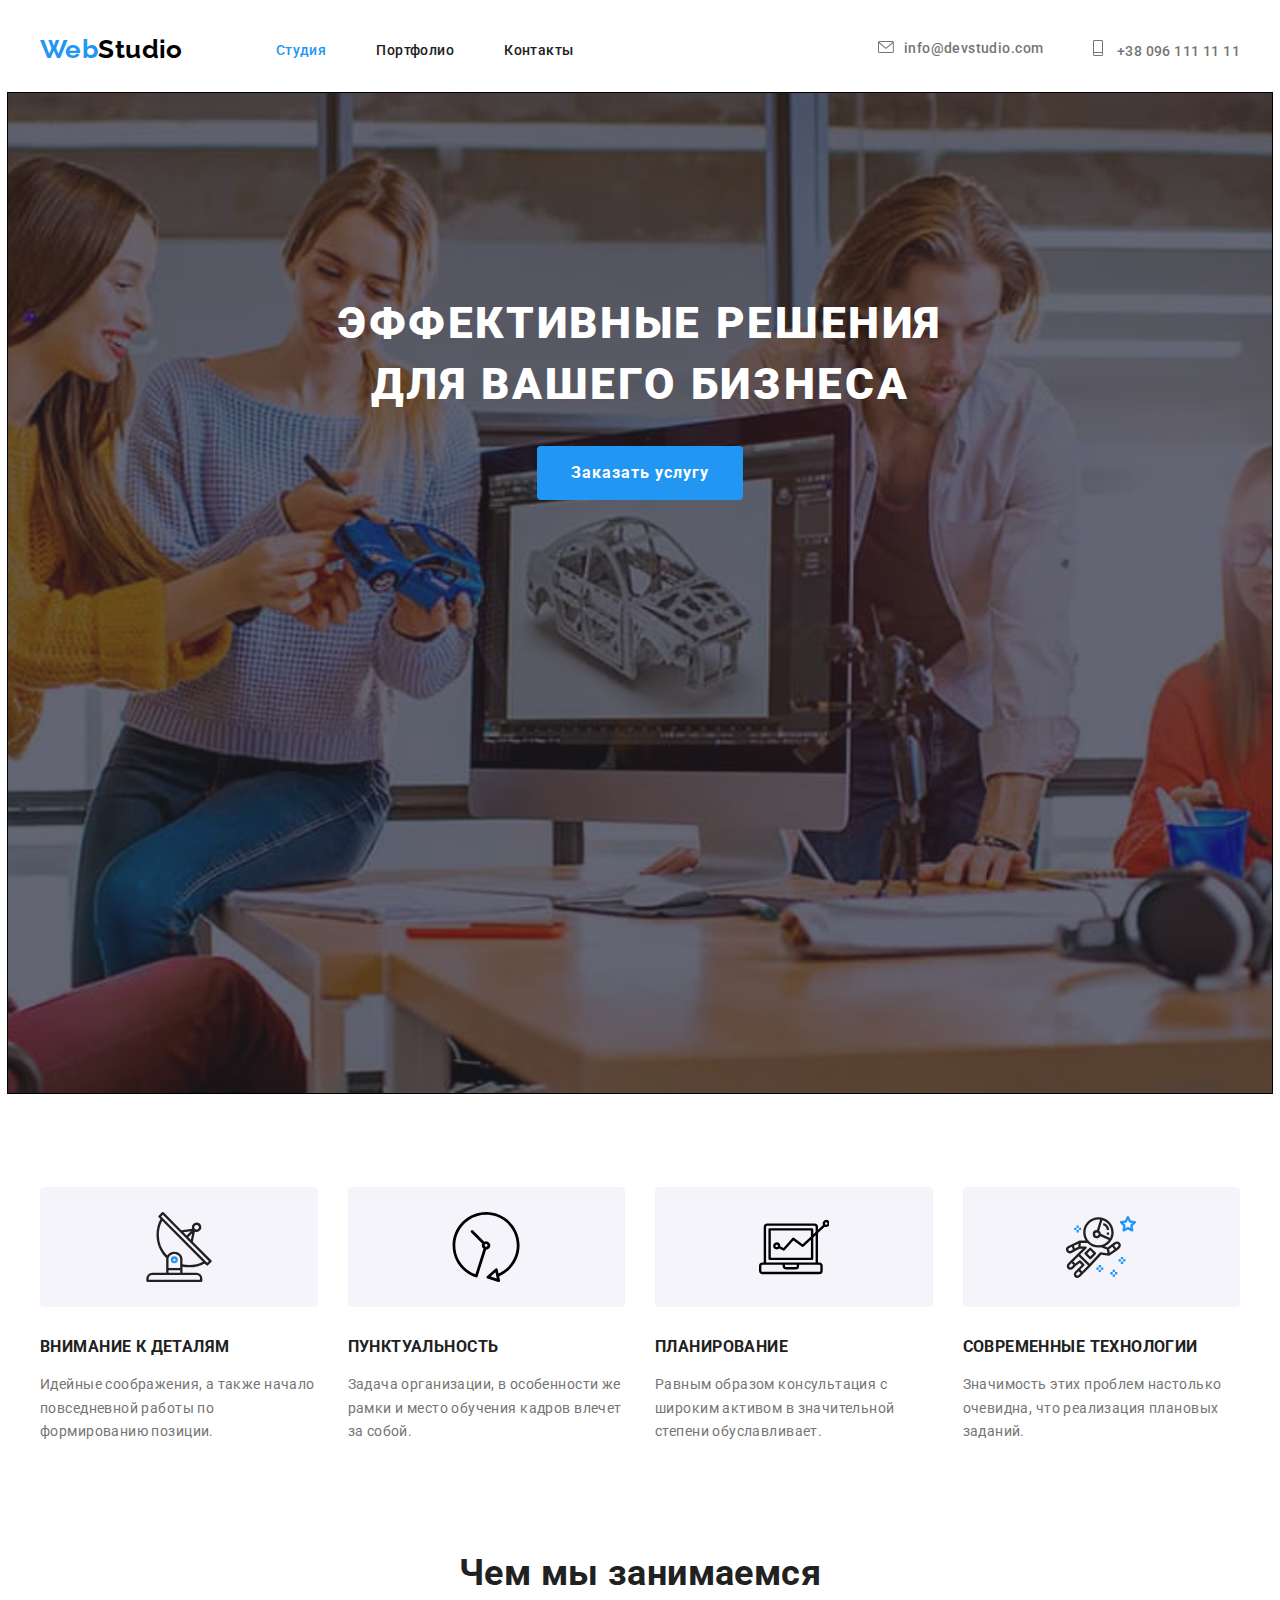
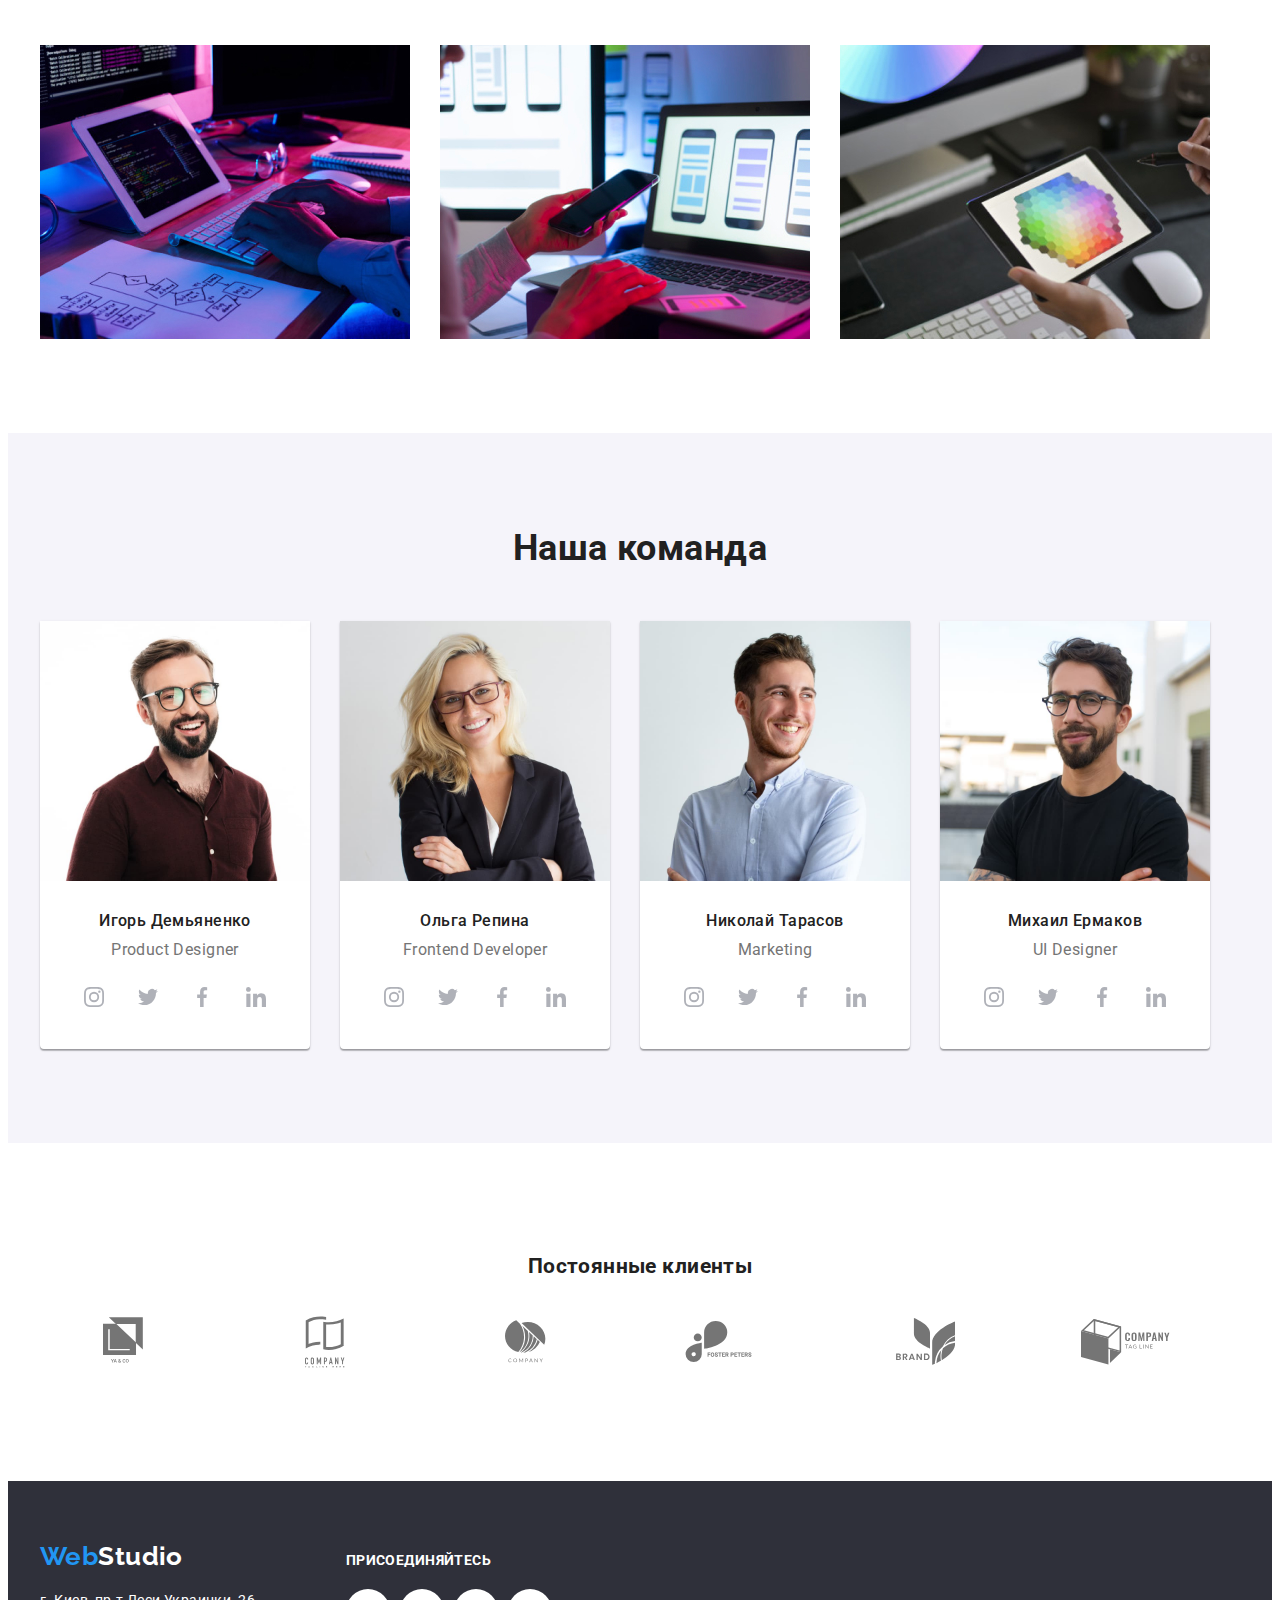
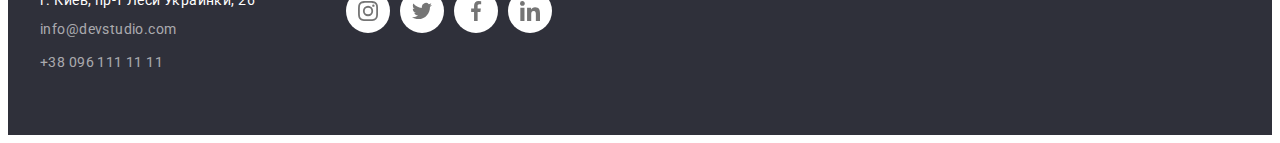
==== index.html @ 6a9868cb "added styles to the page" ====
<!DOCTYPE html>
<html lang="ru">

<head>
  <meta charset="UTF-8">
  <meta name="viewport" content="width=device-width, initial-scale=1.0">

  <link rel="stylesheet" href="https://cdnjs.cloudflare.com/ajax/libs/modern-normalize/1.0.0/modern-normalize.min.css"
    integrity="sha512-ISS7cAi1PEhQ8jnbJpJZMd29NlhNj4AWYyLOSp2CE/CsHxTCu+r+t0D2yoJudVrd0/8fTVPUVDzY5Tvli75u/g=="
    crossorigin="anonymous" />
  <link rel="preconnect" href="https://fonts.gstatic.com">
  <link href="https://fonts.googleapis.com/css2?family=Raleway:wght@700&family=Roboto:wght@400;500;700;900&display=swap"
    rel="stylesheet">
  <link rel="stylesheet" href="./css/style.css">

  <title>Студия</title>
</head>

<body>
  <header>
    <div class="container">
      <div class="wrapper">
        <nav class="menu">
          <a href="./index.html" class="logo link logo-blue link-logo" lang="en">Web<span
              class="logo-black">Studio</span></a>
          <ul class="list list-flex">
            <li><a href="./index.html" class="link current link-nav">Студия</a></li>
            <li><a href="./portfolio.html" class="menu-nav link link-nav">Портфолио</a></li>
            <li><a href="./" class="menu-nav link link-nav">Контакты</a></li>
          </ul>
        </nav>
        <ul class="list list-flex">
          <li>
            <a href="mailto:info@devstudio.com" class="menu-contact  link link-nav">
              <svg class="menu-icons" width="16" height="12">
                <use href="./images/symbol-defs.svg#icon-envelope"></use>
              </svg>info@devstudio.com</a>
          </li>
          <li>
            <a href="tel:+380961111111" class="menu-contact link link-nav">
              <svg class="menu-icons" width="10" height="16">
                <use href="./images/symbol-defs.svg#icon-tel"></use>
              </svg>
              +38 096 111 11 11</a>
          </li>
        </ul>
      </div>
    </div>
  </header>
  <main>
    <section class="hero">
      <div class="container">
        <div class="hero-container">
          <h1 class="hero-title">Эффективные решения для вашего бизнеса</h1>
          <button type="button" class="hero-button hero-btn">Заказать услугу</button>
        </div>
      </div>
    </section>

    <section class="section section-features">
      <div class="container">
        <h2 class="section-title visually-hidden">Особенности</h2>
        <ul class="list features-list">
          <li>
            <div class="features-icon">
              <svg width="70" height="70">
                <use href="./images/symbol-defs.svg#icon-antenna"></use>
              </svg>
            </div>
            <h3 class="section-title list-title">Внимание к деталям</h3>
            <p class="list-text">Идейные соображения, а также начало повседневной работы по формированию позиции.</p>
          </li>
          <li>
            <div class="features-icon">
              <svg width="70" height="70">
                <use href="./images/symbol-defs.svg#icon-watch"></use>
              </svg>
            </div>
            <h3 class="section-title list-title">Пунктуальность</h3>
            <p class="list-text">Задача организации, в особенности же рамки и место обучения кадров влечет за собой.</p>
          </li>
          <li>
            <div class="features-icon">
              <svg width="70" height="70">
                <use href="./images/symbol-defs.svg#icon-computer"></use>
              </svg>
            </div>
            <h3 class="section-title list-title">Планирование</h3>
            <p class="list-text">Равным образом консультация с широким активом в значительной степени обуславливает.</p>
          </li>
          <li>
            <div class="features-icon">
              <svg width="70" height="70">
                <use href="./images/symbol-defs.svg#icon-astronaut"></use>
              </svg>
            </div>
            <h3 class="section-title list-title">Современные технологии</h3>
            <p class="list-text">Значимость этих проблем настолько очевидна, что реализация плановых заданий.</p>
          </li>
        </ul>
      </div>
    </section>

    <section class="section section-works">
      <div class="container">
        <h2 class="section-title title-size">Чем мы занимаемся</h2>
        <ul class="list list-works">
          <li><img src="./images/image_studio/project-1.jpg" width="370" height="294" alt="написание кода"
              class="list-foto"></li>
          <li><img src="./images/image_studio/project-2.jpg" width="370" height="294" alt="адаптивная верстка"
              class="list-foto"></li>
          <li><img src="./images/image_studio/project-3.jpg" width="370" height="294" alt="создание дизайна"
              class="list-foto"></li>
        </ul>
      </div>
    </section>

    <section class="section team">
      <div class="container">
        <h2 class="section-title title-size">Наша команда</h2>
        <ul class="list team-list">
          <li class="team-items">
            <img class="team-foto" src="./images/image_studio/team-1.jpg" width="270" height="260"
              alt="Фото Игоря Демьяненко">
            <div class="cards">
              <h3 class="section-team team-name">Игорь Демьяненко</h3>
              <p class="section-team team-profession">Product Designer</p>
              <ul class="social-list list">
                <li class="social-item">
                  <a href="#" class="social-link">
                    <svg class="social-icon">
                      <use href="./images/symbol-defs.svg#icon-instagram"></use>
                    </svg>
                  </a>
                </li>
                <li class="social-item">
                  <a href="#" class="social-link">
                    <svg class="social-icon">
                      <use href="./images/symbol-defs.svg#icon-twitter"></use>
                    </svg>
                  </a>
                </li>
                <li class="social-item">
                  <a href="#" class="social-link">
                    <svg class="social-icon">
                      <use href="./images/symbol-defs.svg#icon-facebook"></use>
                    </svg>
                  </a>
                </li>
                <li class="social-item">
                  <a href="#" class="social-link">
                    <svg class="social-icon">
                      <use href="./images/symbol-defs.svg#icon-linkedin"></use>
                    </svg>
                  </a>
                </li>
              </ul>
            </div>
          </li>
          <li class="team-items">
            <img class="team-foto" src="./images/image_studio/team-2.jpg" width="270" height="260" alt="Ольга Репина">
            <div class="cards">
              <h3 class="section-team team-name">Ольга Репина</h3>
              <p class="section-team team-profession">Frontend Developer</p>
              <ul class="social-list list">
                <li class="social-item">
                  <a href="#" class="social-link">
                    <svg class="social-icon">
                      <use href="./images/symbol-defs.svg#icon-instagram"></use>
                    </svg>
                  </a>
                </li>
                <li class="social-item">
                  <a href="#" class="social-link">
                    <svg class="social-icon">
                      <use href="./images/symbol-defs.svg#icon-twitter"></use>
                    </svg>
                  </a>
                </li>
                <li class="social-item">
                  <a href="#" class="social-link">
                    <svg class="social-icon">
                      <use href="./images/symbol-defs.svg#icon-facebook"></use>
                    </svg>
                  </a>
                </li>
                <li class="social-item">
                  <a href="#" class="social-link">
                    <svg class="social-icon">
                      <use href="./images/symbol-defs.svg#icon-linkedin"></use>
                    </svg>
                  </a>
                </li>
              </ul>
            </div>
          </li>
          <li class="team-items">
            <img class="team-foto" src="./images/image_studio/team-3.jpg" width="270" height="260"
              alt="фото Николая Тарасова">
            <div class="cards">
              <h3 class="section-team team-name">Николай Тарасов</h3>
              <p class="section-team team-profession">Marketing</p>
              <ul class="social-list list">
                <li class="social-item">
                  <a href="#" class="social-link">
                    <svg class="social-icon">
                      <use href="./images/symbol-defs.svg#icon-instagram"></use>
                    </svg>
                  </a>
                </li>
                <li class="social-item">
                  <a href="#" class="social-link">
                    <svg class="social-icon">
                      <use href="./images/symbol-defs.svg#icon-twitter"></use>
                    </svg>
                  </a>
                </li>
                <li class="social-item">
                  <a href="#" class="social-link">
                    <svg class="social-icon">
                      <use href="./images/symbol-defs.svg#icon-facebook"></use>
                    </svg>
                  </a>
                </li>
                <li class="social-item">
                  <a href="#" class="social-link">
                    <svg class="social-icon">
                      <use href="./images/symbol-defs.svg#icon-linkedin"></use>
                    </svg>
                  </a>
                </li>
              </ul>
            </div>
          </li>
          <li class="team-items">
            <img class="team-foto" src="./images/image_studio/team-4.jpg" width="270" height="260"
              alt="Фото Михаила Ермакова">
            <div class="cards">
              <h3 class="section-team team-name">Михаил Ермаков</h3>
              <p class="section-team team-profession">UI Designer</p>
              <ul class="social-list list">
                <li class="social-item">
                  <a href="#" class="social-link">
                    <svg class="social-icon">
                      <use href="./images/symbol-defs.svg#icon-instagram"></use>
                    </svg>
                  </a>
                </li>
                <li class="social-item">
                  <a href="#" class="social-link">
                    <svg class="social-icon">
                      <use href="./images/symbol-defs.svg#icon-twitter"></use>
                    </svg>
                  </a>
                </li>
                <li class="social-item">
                  <a href="#" class="social-link">
                    <svg class="social-icon">
                      <use href="./images/symbol-defs.svg#icon-facebook"></use>
                    </svg>
                  </a>
                </li>
                <li class="social-item">
                  <a href="#" class="social-link">
                    <svg class="social-icon">
                      <use href="./images/symbol-defs.svg#icon-linkedin"></use>
                    </svg>
                  </a>
                </li>
              </ul>
            </div>
          </li>
        </ul>
      </div>
    </section>
    <!----- Regular customers----->
    <section class="customers">
      <div class="container">
        <h2 class="section-title">Постоянные клиенты</h2>
        <ul class="customers-list list">
          <li class="customers-item">
            <a href="#" class="customers-link">
              <svg class="client-icon" width="44" height="49">
                <use href="./images/symbol-defs.svg#icon-client-1"></use>
              </svg>
            </a>
          </li>
          <li class="customers-item">
            <a href="#" class="customers-link">
              <svg class="client-icon" width="40" height="52">
                <use href="./images/symbol-defs.svg#icon-client-2"></use>
              </svg>
            </a>
          </li>
          <li class="customers-item">
            <a href="#" class="customers-link">
              <svg class="client-icon" width="41" height="43">
                <use href="./images/symbol-defs.svg#icon-client-3"></use>
              </svg>
            </a>
          </li>
          <li class="customers-item">
            <a href="#" class="customers-link">
              <svg class="client-icon" width="80" height="42">
                <use href="./images/symbol-defs.svg#icon-client-4"></use>
              </svg>
            </a>
          </li>
          <li class="customers-item">
            <a href="#" class="customers-link">
              <svg class="client-icon" width="59" height="47">
                <use href="./images/symbol-defs.svg#icon-client-5"></use>
              </svg>
            </a>
          </li>
          <li class="customers-item">
            <a href="#" class="customers-link">
              <svg class="client-icon" width="89" height="46">
                <use href="./images/symbol-defs.svg#icon-client-6"></use>
              </svg>
            </a>
          </li>
        </ul>
      </div>
    </section>
  </main>
  <footer class="footer">
    <div class="container">
      <div class="footer-container">
        <div class="footer-wrapper">
          <a href="./index.html" class="logo link logo-white" lang="en"><span class="logo-blue">Web</span>Studio</a>
          <address>
            <ul class="contacts list">
              <li class="logo-white">
                <a href="https://goo.gl/maps/W82trj2CnV77fwGt9" target="_blank" class="link footer-list">
                  <span class="footer-address">г.
                    Киев, пр-т Леси Украинки, 26
                  </span>
                </a>
              </li>
              <li>
                <a href="mailto:info@devstudio.com" class="link footer-contacts footer-list">info@devstudio.com</a>
              </li>
              <li>
                <a href="tel:+380961111111" class="link footer-contacts">+38 096 111 11 11</a>
              </li>
            </ul>
          </address>
        </div>
        <div class="footer-social">
          <p class="footer-title">Присоединяйтесь</p>
          <ul class="social-list list">
            <li class="social-item">
              <a href="#" class="social-link">
                <svg class="social-icon">
                  <use href="./images/symbol-defs.svg#icon-instagram"></use>
                </svg>
              </a>
            </li>
            <li class="social-item">
              <a href="#" class="social-link">
                <svg class="social-icon">
                  <use href="./images/symbol-defs.svg#icon-twitter"></use>
                </svg>
              </a>
            </li>
            <li class="social-item">
              <a href="#" class="social-link">
                <svg class="social-icon">
                  <use href="./images/symbol-defs.svg#icon-facebook"></use>
                </svg>
              </a>
            </li>
            <li class="social-item">
              <a href="#" class="social-link">
                <svg class="social-icon">
                  <use href="./images/symbol-defs.svg#icon-linkedin"></use>
                </svg>
              </a>
            </li>
          </ul>
        </div>
      </div>
    </div>
  </footer>
</body>

</html>
---- css/style.css ----
:root{
  --primary-text-color: #212121;
  --nav-contact-color: #757575;
  --title-text-color: #000000;
  --accent-color: #2196F3;
  --title-color:  #FFFFFF;
  --background-accent-color: #2f303a;
  --team-background-color: #f5f4fa;  
  --footer-email-tel: rgba(255, 255, 255, 0.6);
  --header-border: #ececec;
  --portfolio-border: #eeeeee;
  --hero-gradient: rgba(47, 48, 58, 0.4);
  --team-social-icon: #afb1b8;
}
/*----------COMPONENTS----------*/
body{
  font-family: "Roboto", sans-serif;
  font-weight: 400;
  font-size: 14px;
  line-height: 1.2;
  letter-spacing: 0.03em;
  background-color: var(--title-color);
  color: var(--nav-contact-color);
}
a,
button {
  cursor: pointer;
}
address{
  font-style: normal;
}
header {
  border-bottom: 1px solid var(--header-border);
}
img{
  display: block;
}

.visually-hidden {
	position: absolute;
	clip: rect(1px 1px 1px 1px); /* IE6, IE7 */
	clip: rect(1px, 1px, 1px, 1px);
	padding:0;
	border:0;
	height: 1px; 
	width: 1px; 
	overflow: hidden;
}

.container {
  width: 1200px;
  padding-left: 15px;
  padding-right: 15px;
  text-align: center;
  margin-right: auto;
  margin-left: auto;
} 
.wrapper{
  display: flex;
  justify-content: space-between;
  align-items: center;
  text-align: left;
}

.list{
  list-style: none;
  margin: 0;
  padding: 0;
}
.link{
  text-decoration: none;
}
.section-title{
  font-weight: 700;
  color: var(--primary-text-color);
}

/*----------HEADER----------*/
.menu{
  font-weight: 500;
  display: flex;
  align-items: center;
}
.current{
  color: var(--accent-color);
}
.menu-nav{
  color: var(--primary-text-color);
}
.menu-contact{ color: var(--nav-contact-color); 
  font-weight: 500;
}

.logo{
  font-family: "Raleway", san-serif;
  font-weight: 700;
  font-size: 26px; 
  margin-right: 93px; 
}
.logo-blue{ color: var(--accent-color); }
.logo-black{ color: var(--title-text-color)}

.current,
.menu-nav:hover,
.menu-nav:focus,
.menu-contact:hover,
.menu-contact:focus,
.footer-contacts:hover,
.footer-contacts:focus {
  color: var(--accent-color);
}
.list-flex{
  display: flex;
}
.list-flex > li:not(:last-child){
  margin-right: 50px;
}
.link-nav {
  display: block;
  padding-top: 32px;
  padding-bottom: 32px;
}
.link-logo{
  padding: 24px 0px;
}
.menu-icons {
  fill: currentColor;
  color: inherit;
  margin-right: 10px;
}
/*----------HERO----------*/
.hero {
  text-align: center;  
  padding-top: 200px;
  padding-bottom: 200px;
  margin-left: auto;
  margin-right: auto;
  height: 600px;
  max-width: 1600px;
  background-image: linear-gradient( to right,
      rgba(47, 48, 58, 0.4),
      rgba(47, 48, 58, 0.4)),
    url(../images/image_studio/hero-bg.jpg);
  background-repeat: no-repeat;
  background-position: center;
  background-size: cover;
  outline: 1px solid var(--title-text-color);
  background-color: var(--background-accent-color);  
}
.hero-container{  
  max-width: 696px;
  margin-left: auto;
  margin-right: auto;
}
.hero-title,
.hero-button {
  letter-spacing: 0.06em;
  color: var(--title-color);
}

.hero-title {
  font-weight: 900;
  font-size: 44px;
  line-height: 1.4;
  text-transform: uppercase;
  margin-top: 0;
  margin-bottom: 30px;
  padding: 0;
}

.hero-button {
  font-family: inherit;
  font-weight: 700;
  font-size: 16px;
  line-height: 1.9;
  background-color: var(--accent-color);
  color: var(--title-color);  
  border-radius: 4px;  
  border-color: transparent;
}
.hero-btn{
  padding: 10px 32px;
  min-width: 200px;
}

/*----------ОСОБЕННОСТИ features----------*/
.list-title{
  text-transform: uppercase;
}
.list-text{
  line-height: 1.7;
}
.section-features{
  padding-top: 94px;
  padding-bottom: 94px;
}
.features-list{
  display: flex;
  text-align: left;
}
.features-list > li {
  width: calc((100% - (3 * 30px)) / 4);
}

.features-list > li:not(:last-child) {
  margin-right: 30px;
}

.features-icon {
  display: flex;
  align-items: center;
  justify-content: center;

  width: 100%;
  height: 120px;
  background-color: var(--team-background-color);
  border-radius: 4px;
  margin-bottom: 30px;
}

/*----------What are we doing----------*/
.title-size{
  font-size: 36px;
  padding-bottom: 50px;
  margin: 0;
}
.section-works{
  padding-bottom: 94px;
}
.list-works{
  display: flex;
}
.list-works > li:not(:last-child) {
  margin-right: 30px;
}
.list-foto {
  display: block;
}
/*----------SECTION TEAM----------*/
.team {
  padding-top: 94px;
  padding-bottom: 94px;
  background-color: var(--team-background-color);
}
.team-name,
.team-profession {
  font-size: 16px;
}
.team-profession{
  margin-top: 0;
  margin-bottom: 16px;
}
.team-name {
  font-weight: 500;
  color: var(--primary-text-color);
  margin-top: 0;
  margin-bottom: 10px;
}
.team-list{
  display: flex;
}
.cards{
  padding: 30px 32px;
}
.team-items {
  box-shadow: 0 1px 3px rgba(0, 0, 0, 0.12), 0 1px 1px rgba(0, 0, 0, 0.14),    0 2px 1px rgba(0, 0, 0, 0.2);
  border-radius: 0 0 4px 4px;
  background-color: var(--title-color);
}
.team-items:not(:last-child) {
  margin-right: 30px;
}
.team-foto{
  display: block;
}

.social-list {
  display: flex;
  justify-content: center;
}

.social-list {
  color: var(--team-social-icon);
}
.social-item {
  width: 44px;
  height: 44px;
}

.social-link {
  background-color: var(--title-color);
  fill: currentColor;
  color: inherit;
}

.social-link {
  display: flex;
  align-items: center;
  justify-content: center;
  border-radius: 50%;
  width: 100%;
  height: 100%;
  fill: currentColor;
  color: inherit;
}

.social-item:not(:last-child) {
  margin-right: 10px;
}

.social-icon {
  width: 20px;
  height: 20px;
}

.social-link:hover,
.social-link:focus,
.footer .social-link:hover,
.footer .social-link:focus {
  background-color: var(--accent-color);
  color: var(--title-color);
}
/*----------Our customers----------*/
.customers {
  padding-top: 94px;
  padding-bottom: 94px;
}

.customers-list {
  display: flex;
  color: var(--social-icon);
}

.customers-item {
  display: flex;
  justify-content: center;
  align-items: center;
  width: 170px;
  height: 90px;
}

.customers-item:not(:last-child) {
  margin-right: 30px;
}

.customers-link {
  display: flex;
  align-items: center;
  justify-content: center;

  color: inherit;
  width: 100%;
  height: 100%;
  border: 1px solid var(--social-icon);
  border-radius: 4px;
}

.client-icon {
  fill: currentColor;
}

.customers-link:hover,
.customers-link:focus {
  color: var(--accent-color);
  border-color: var(--accent-color);
  outline: none;
}

/*----------FOOTER----------*/
.footer {
  padding-top: 60px;
  padding-bottom: 60px;
  background-color: var(--background-accent-color);  
}
.footer-wrapper{
  margin-right: 70px;
  text-align: left;
}
.footer-container{
  display: flex;
  align-items: baseline;
}
.footer .logo {
  display: inline-block;
  margin-bottom: 20px;
}
.logo-white{
  color: var(--title-color);
}

.footer-address {
  color: var(--title-color);
}

.footer-contacts {
  line-height: 1.7;
  color: var(--footer-email-tel);
}
.footer-list{  
  display: inline-block;
  margin-bottom: 9px;
}

.footer-social {
  width: 206px;
}

.footer-title {
  margin-top: 0;
  margin-bottom: 20px;
  font-weight: 700;
  font-size: 14px;
  line-height: 1.14;
  letter-spacing: 0.03em;
  text-transform: uppercase;
  text-align: start;
  color: var(--title-color);
}

.footer .social-list {
  color: var(--hero-title-color);
}
/*----------Page Portfolio.html----------*/
.buttons {
  padding: 6px 22px;
  font-family: inherit;
  font-weight: 500;
  font-size: 16px;
  line-height: 1.6;
  letter-spacing: inherit;
  color: var(--primary-text-color);
  background-color: var(--team-background-color);
}

.buttons:focus,
.buttons:hover {
  box-shadow: 0px 3px 1px rgba(0, 0, 0, 0.1), 0px 1px 2px rgba(0, 0, 0, 0.08),
    0px 2px 2px rgba(0, 0, 0, 0.12);
  color: var(--title-color);
  background-color: var(--accent-color);
}

.portfolio-title {
  font-size: 18px;
  line-height: 2;
  letter-spacing: 0.06em;
  margin-bottom: 4px;
  margin-top: 0;
}

.portfolio-text {
  font-size: 16px;
  line-height: 1.9;
  color: var(--nav-contact-color);
  margin-top: 0;
  margin-bottom: 0;
}

.navigation-projects{
  padding-top: 94px;
  padding-bottom: 94px;
}
.projects-filter{
  display: flex;
  justify-content: center;
  margin-bottom: 34px;
}

.projects-list:not(:last-child) {
  margin-right: 8px;
}
.projects-list:hover,
.projects-list:focus {
  box-shadow: 0px 1px 1px rgba(0, 0, 0, 0.12), 0px 4px 4px rgba(0, 0, 0, 0.06), 1px 4px 6px rgba(0, 0, 0, 0.16);
}
.portfolio-items {
  display: flex;
  flex-wrap: wrap;
}
.portfolio-element {
  margin-right: 30px;
  margin-bottom: 30px;
  width: calc((100% - (2 * 30px)) / 3);
  outline: 1px solid var(--portfolio-border);
}
.portfolio-element > .link:hover,
.portfolio-element > .link:focus {
  box-shadow: 0px 1px 1px rgba(0, 0, 0, 0.12), 0px 4px 4px rgba(0, 0, 0, 0.06),
    1px 4px 6px rgba(0, 0, 0, 0.16);
}

.portfolio-element:nth-child(3n) {
  margin-right: 0;
}
.portfolio-cards{
  text-align: left;
  padding: 20px 24px;
}
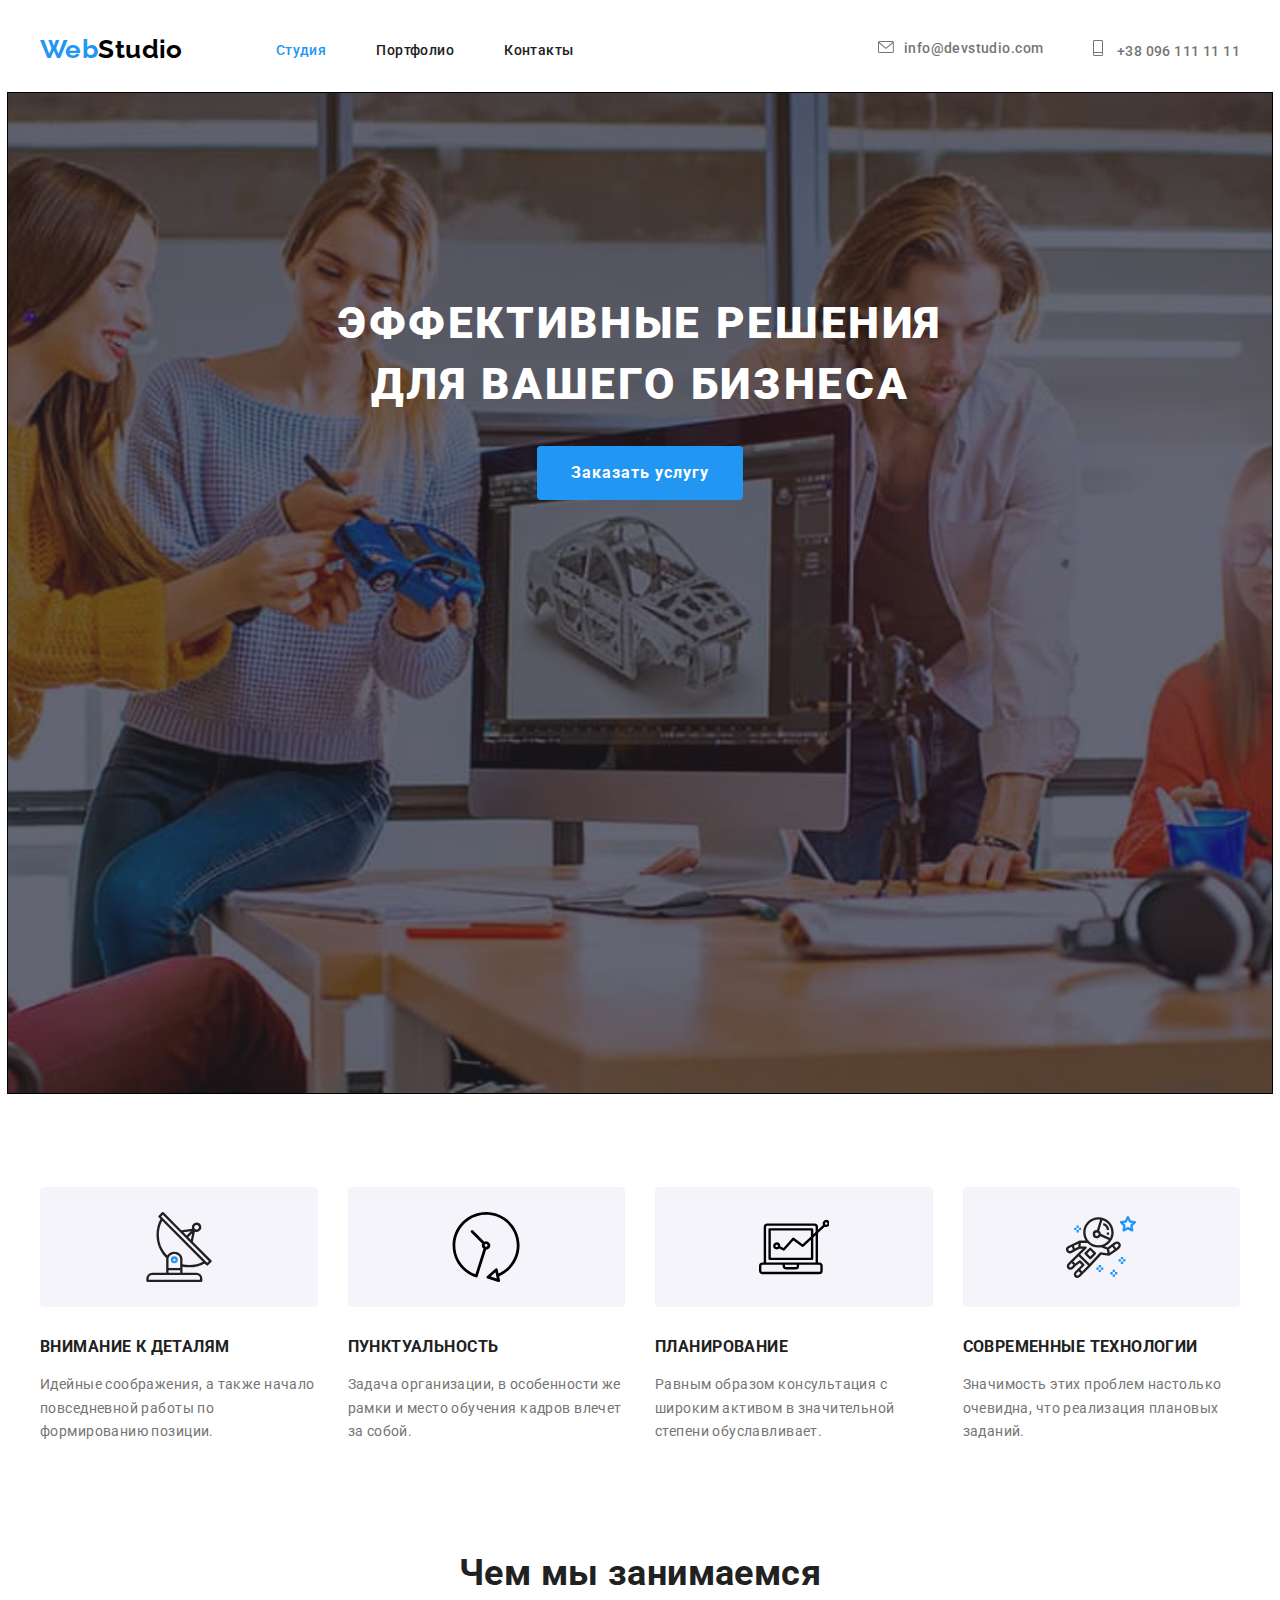
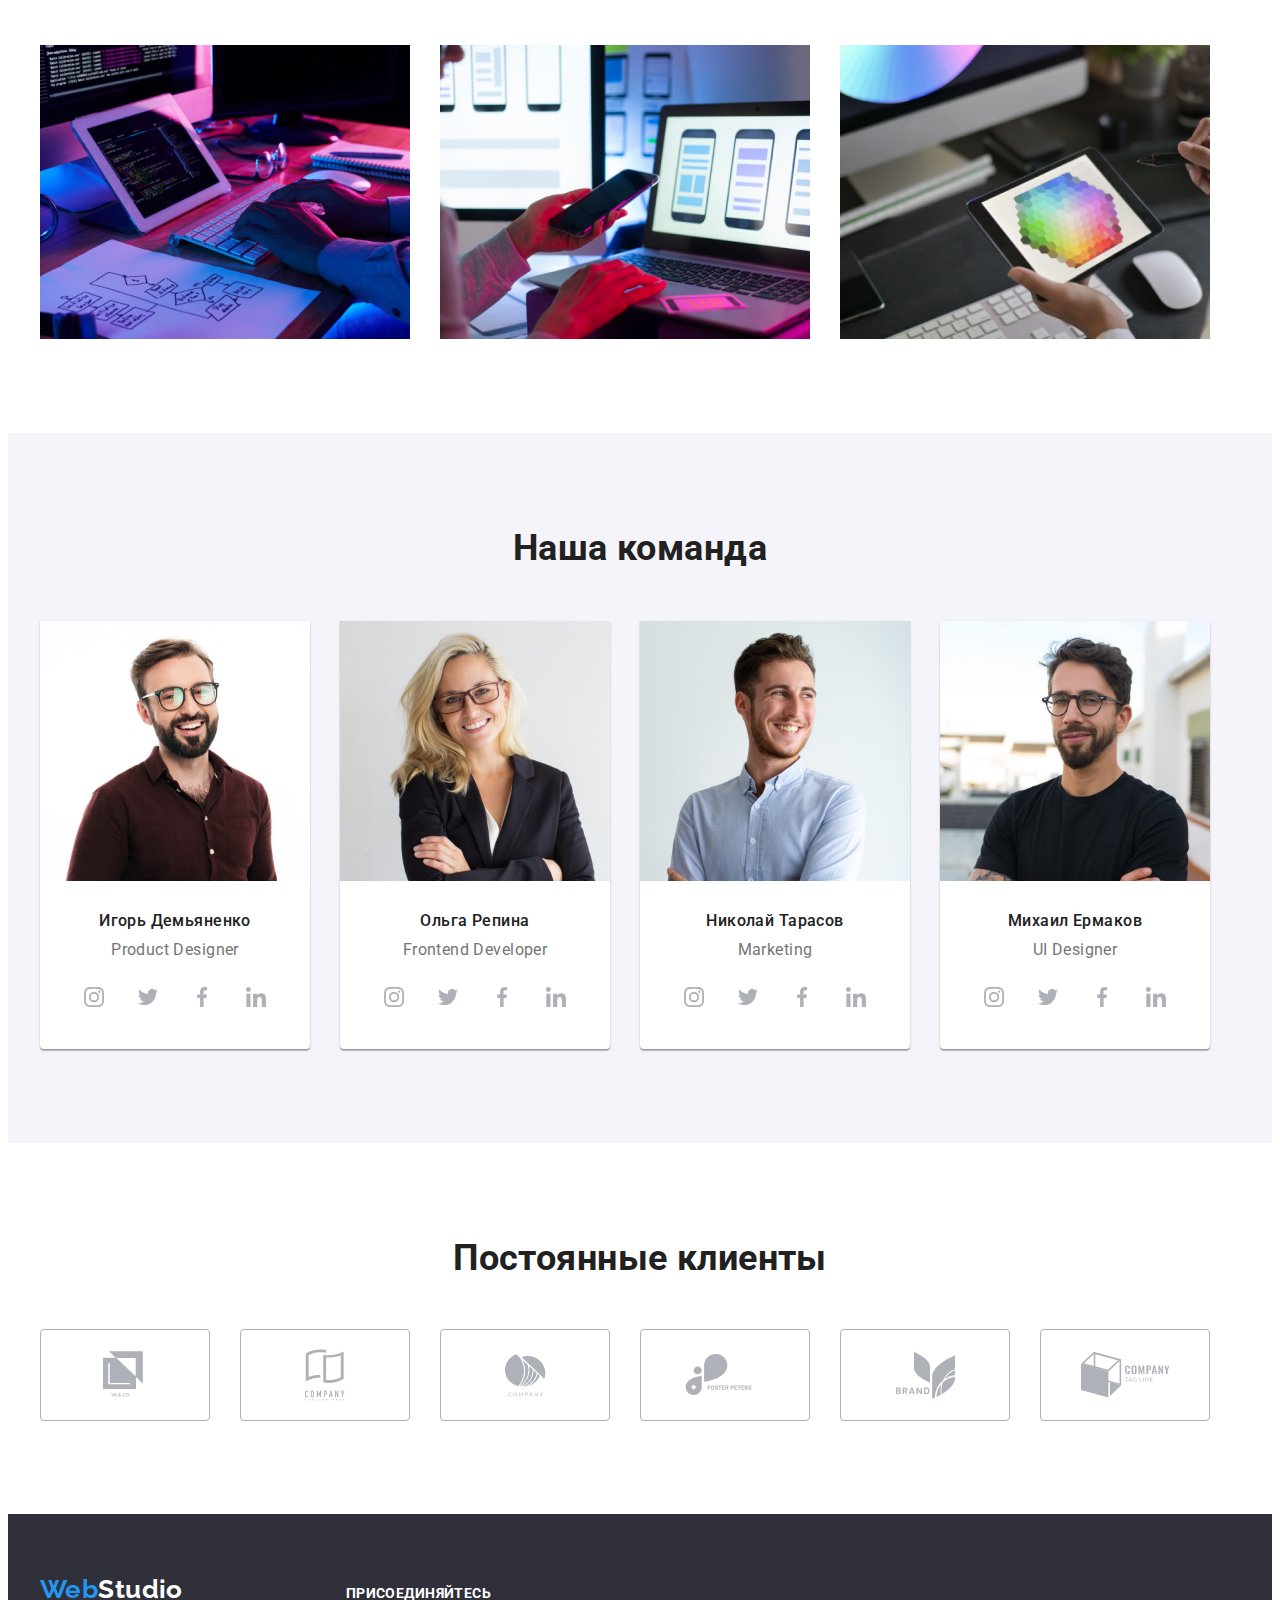
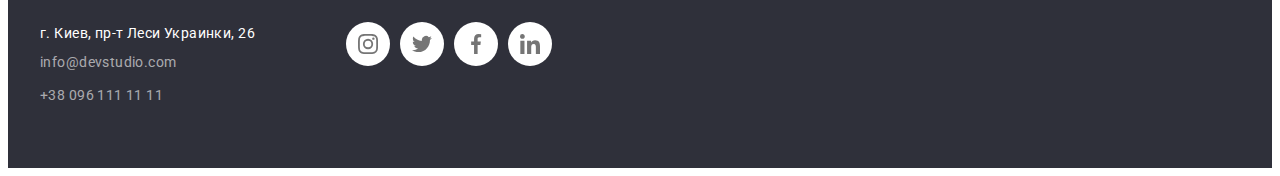
==== commit 7977375e: "added styles to the page" ====
--- a/index.html
+++ b/index.html
@@ -276,7 +276,7 @@
     <!----- Regular customers----->
     <section class="customers">
       <div class="container">
-        <h2 class="section-title">Постоянные клиенты</h2>
+        <h2 class="section-title title-size">Постоянные клиенты</h2>
         <ul class="customers-list list">
           <li class="customers-item">
             <a href="#" class="customers-link">
--- a/css/style.css
+++ b/css/style.css
@@ -328,7 +328,7 @@
 
 .customers-list {
   display: flex;
-  color: var(--social-icon);
+  color: var(--team-social-icon);
 }
 
 .customers-item {
@@ -351,7 +351,7 @@
   color: inherit;
   width: 100%;
   height: 100%;
-  border: 1px solid var(--social-icon);
+  border: 1px solid var(--team-social-icon);
   border-radius: 4px;
 }
 
@@ -489,6 +489,11 @@
     1px 4px 6px rgba(0, 0, 0, 0.16);
 }
 
+.portfolio-element > .link,
+.portfolio-element img {
+  display: block;
+} 
+
 .portfolio-element:nth-child(3n) {
   margin-right: 0;
 }
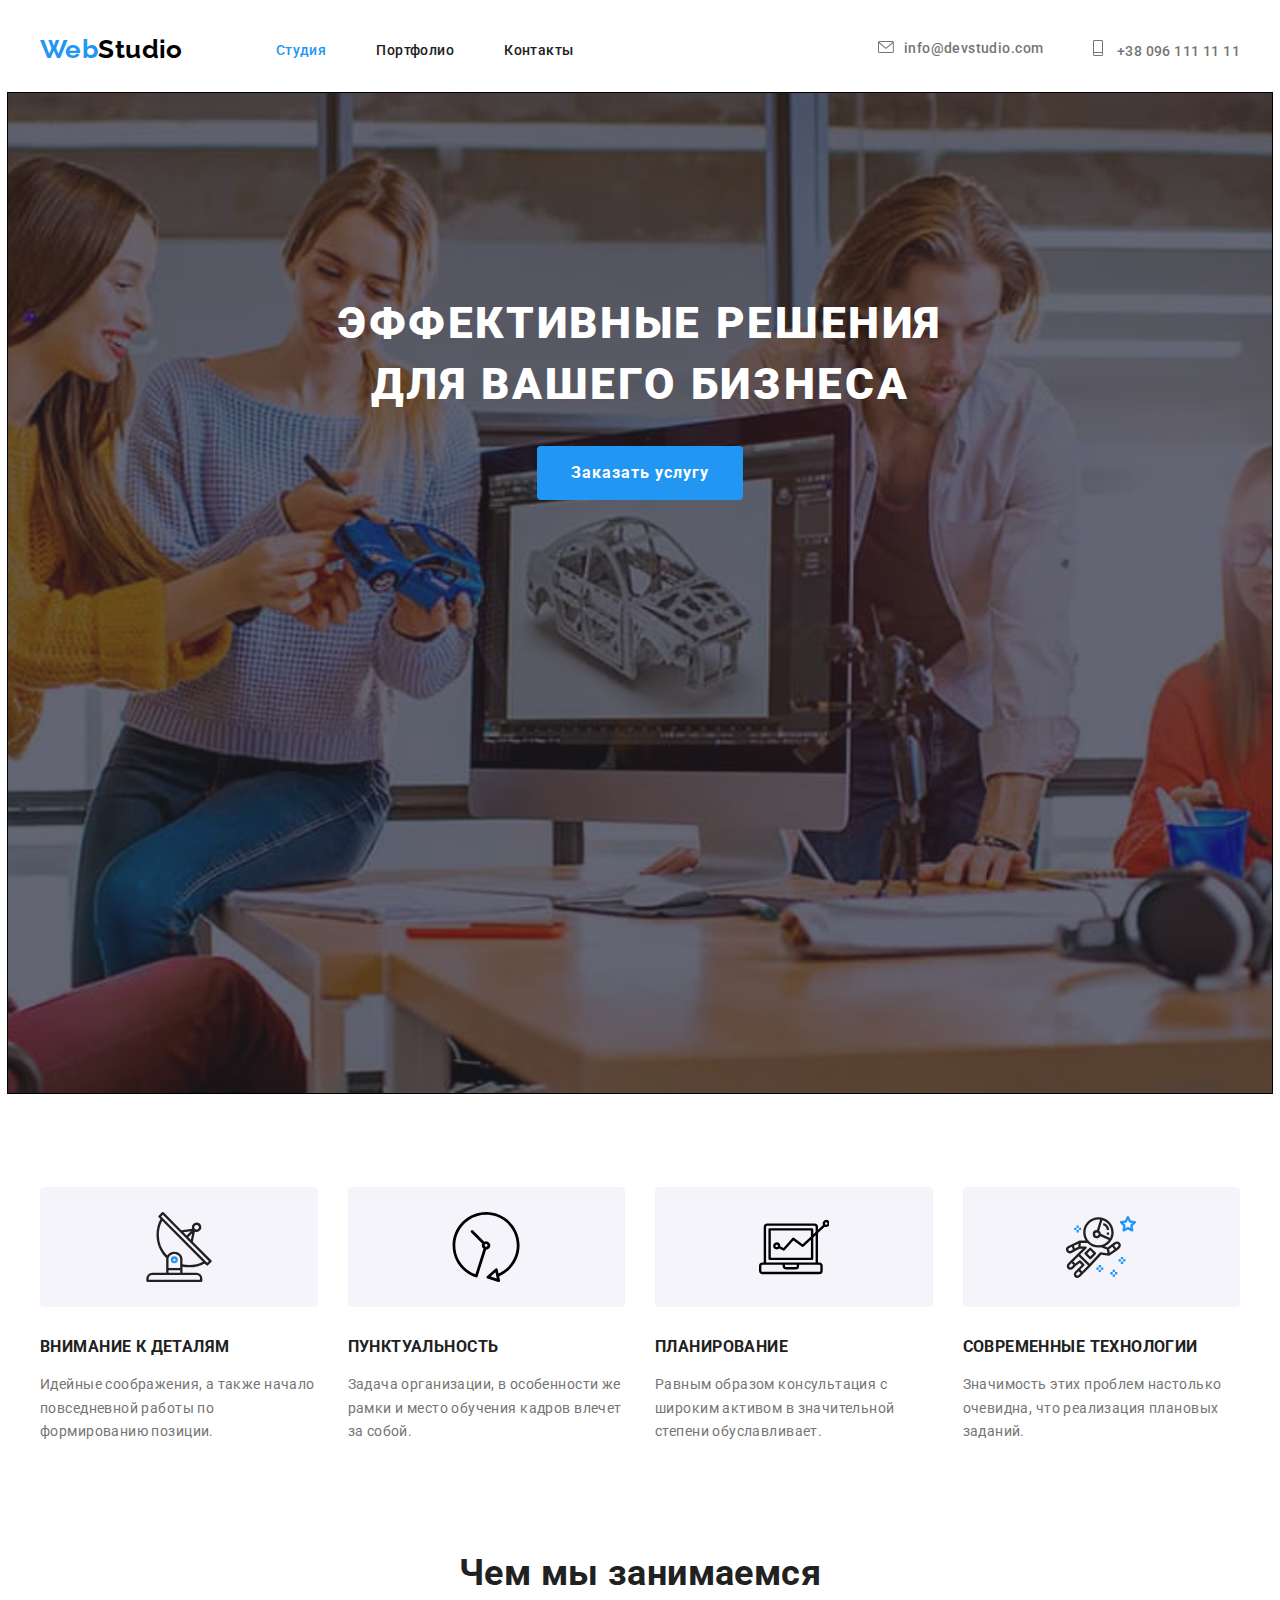
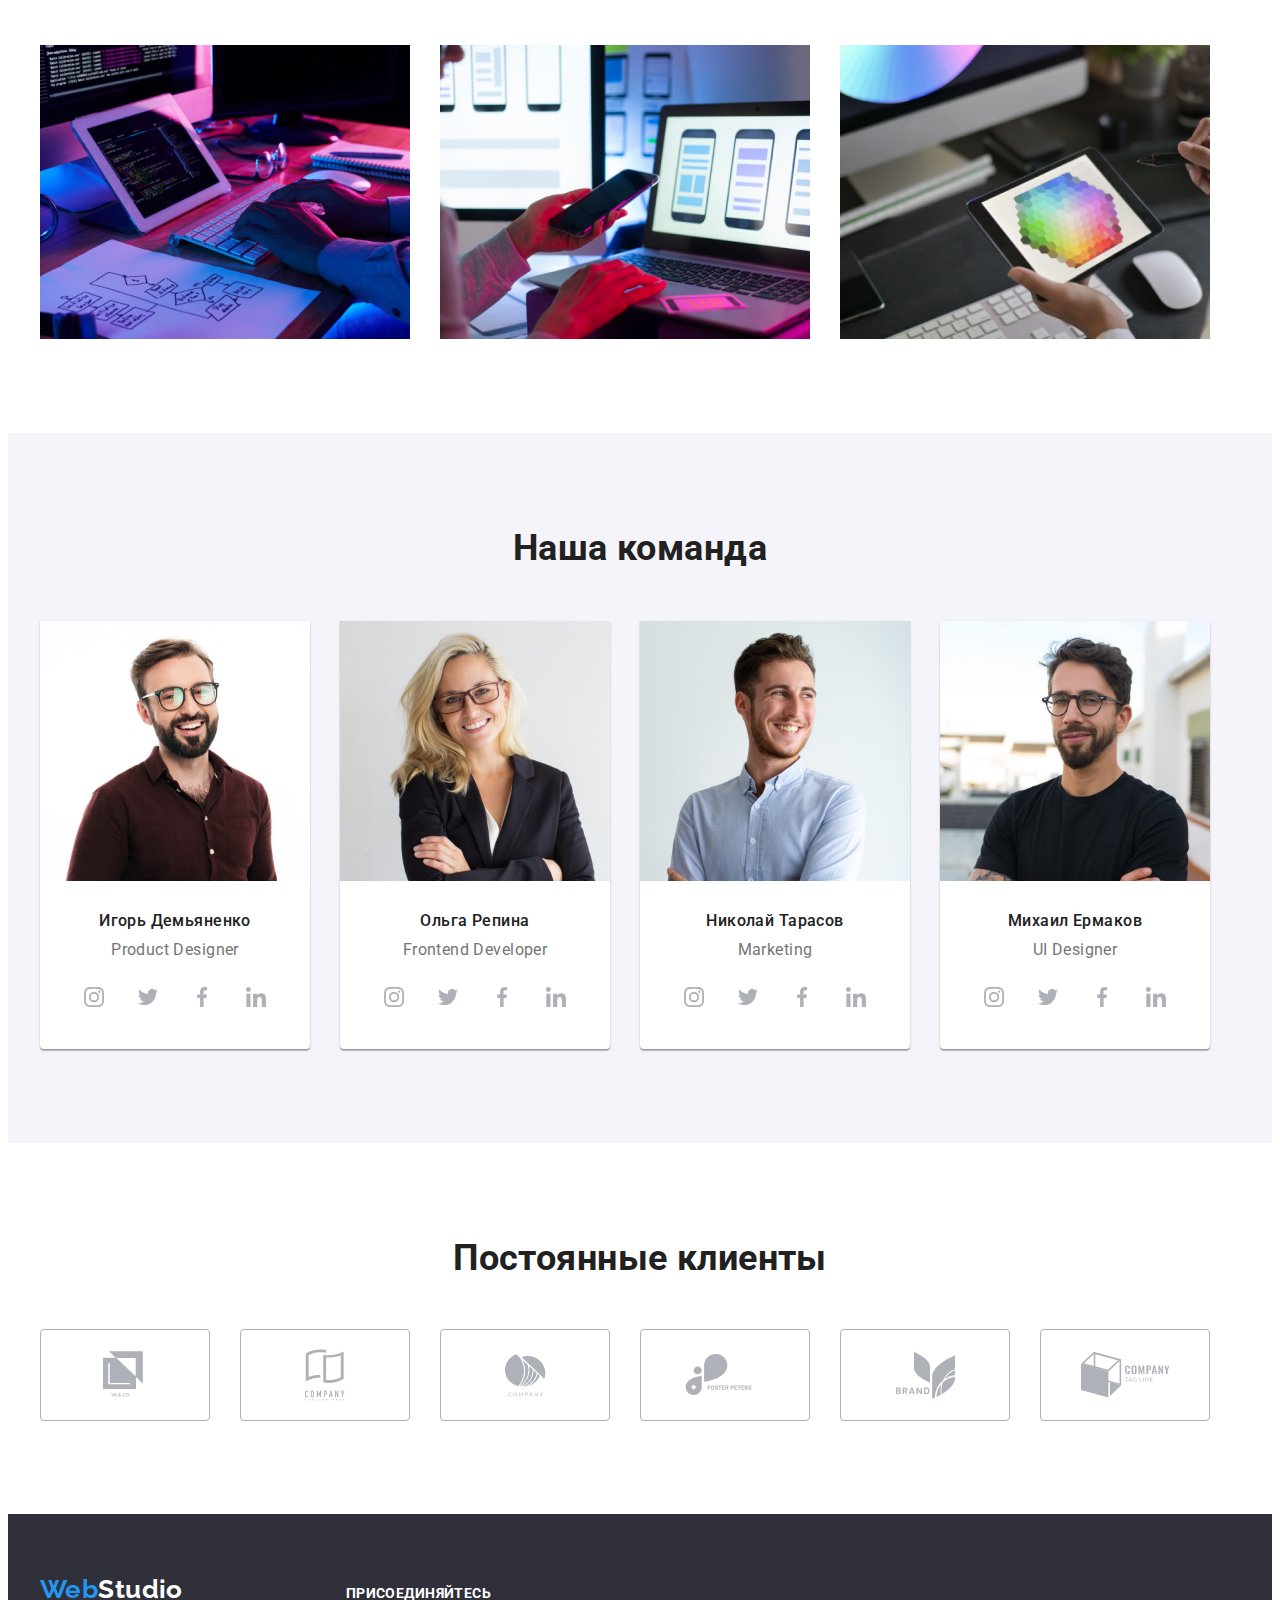
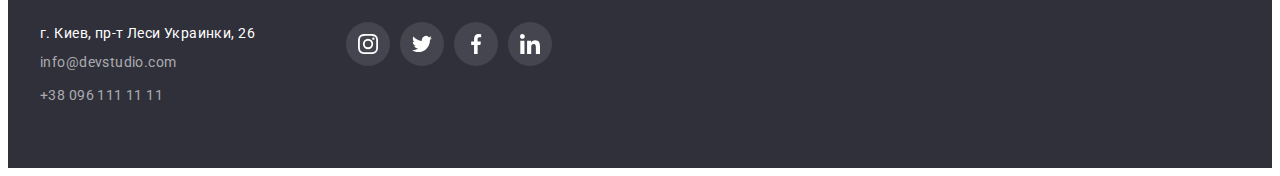
==== commit 378210f0: "correct" ====
--- a/index.html
+++ b/index.html
@@ -1,388 +1,450 @@
 <!DOCTYPE html>
 <html lang="ru">
-
-<head>
-  <meta charset="UTF-8">
-  <meta name="viewport" content="width=device-width, initial-scale=1.0">
-
-  <link rel="stylesheet" href="https://cdnjs.cloudflare.com/ajax/libs/modern-normalize/1.0.0/modern-normalize.min.css"
-    integrity="sha512-ISS7cAi1PEhQ8jnbJpJZMd29NlhNj4AWYyLOSp2CE/CsHxTCu+r+t0D2yoJudVrd0/8fTVPUVDzY5Tvli75u/g=="
-    crossorigin="anonymous" />
-  <link rel="preconnect" href="https://fonts.gstatic.com">
-  <link href="https://fonts.googleapis.com/css2?family=Raleway:wght@700&family=Roboto:wght@400;500;700;900&display=swap"
-    rel="stylesheet">
-  <link rel="stylesheet" href="./css/style.css">
-
-  <title>Студия</title>
-</head>
-
-<body>
-  <header>
-    <div class="container">
-      <div class="wrapper">
-        <nav class="menu">
-          <a href="./index.html" class="logo link logo-blue link-logo" lang="en">Web<span
-              class="logo-black">Studio</span></a>
+  <head>
+    <meta charset="UTF-8" />
+    <meta name="viewport" content="width=device-width, initial-scale=1.0" />
+
+    <link
+      rel="stylesheet"
+      href="https://cdnjs.cloudflare.com/ajax/libs/modern-normalize/1.0.0/modern-normalize.min.css"
+      integrity="sha512-ISS7cAi1PEhQ8jnbJpJZMd29NlhNj4AWYyLOSp2CE/CsHxTCu+r+t0D2yoJudVrd0/8fTVPUVDzY5Tvli75u/g=="
+      crossorigin="anonymous"
+    />
+    <link rel="preconnect" href="https://fonts.gstatic.com" />
+    <link
+      href="https://fonts.googleapis.com/css2?family=Raleway:wght@700&family=Roboto:wght@400;500;700;900&display=swap"
+      rel="stylesheet"
+    />
+    <link rel="stylesheet" href="./css/style.css" />
+
+    <title>Студия</title>
+  </head>
+
+  <body>
+    <header>
+      <div class="container">
+        <div class="wrapper">
+          <nav class="menu">
+            <a href="./index.html" class="logo link logo-blue link-logo" lang="en"
+              >Web<span class="logo-black">Studio</span></a
+            >
+            <ul class="list list-flex">
+              <li><a href="./index.html" class="link current link-nav">Студия</a></li>
+              <li><a href="./portfolio.html" class="menu-nav link link-nav">Портфолио</a></li>
+              <li><a href="./" class="menu-nav link link-nav">Контакты</a></li>
+            </ul>
+          </nav>
           <ul class="list list-flex">
-            <li><a href="./index.html" class="link current link-nav">Студия</a></li>
-            <li><a href="./portfolio.html" class="menu-nav link link-nav">Портфолио</a></li>
-            <li><a href="./" class="menu-nav link link-nav">Контакты</a></li>
+            <li>
+              <a href="mailto:info@devstudio.com" class="menu-contact link link-nav">
+                <svg class="menu-icons" width="16" height="12">
+                  <use href="./images/symbol-defs.svg#icon-envelope"></use></svg
+                >info@devstudio.com</a
+              >
+            </li>
+            <li>
+              <a href="tel:+380961111111" class="menu-contact link link-nav">
+                <svg class="menu-icons" width="10" height="16">
+                  <use href="./images/symbol-defs.svg#icon-tel"></use>
+                </svg>
+                +38 096 111 11 11</a
+              >
+            </li>
           </ul>
-        </nav>
-        <ul class="list list-flex">
-          <li>
-            <a href="mailto:info@devstudio.com" class="menu-contact  link link-nav">
-              <svg class="menu-icons" width="16" height="12">
-                <use href="./images/symbol-defs.svg#icon-envelope"></use>
-              </svg>info@devstudio.com</a>
-          </li>
-          <li>
-            <a href="tel:+380961111111" class="menu-contact link link-nav">
-              <svg class="menu-icons" width="10" height="16">
-                <use href="./images/symbol-defs.svg#icon-tel"></use>
-              </svg>
-              +38 096 111 11 11</a>
-          </li>
-        </ul>
+        </div>
       </div>
-    </div>
-  </header>
-  <main>
-    <section class="hero">
+    </header>
+    <main>
+      <section class="hero">
+        <div class="container">
+          <div class="hero-container">
+            <h1 class="hero-title">Эффективные решения для вашего бизнеса</h1>
+            <button type="button" class="hero-button hero-btn">Заказать услугу</button>
+          </div>
+        </div>
+      </section>
+
+      <section class="section section-features">
+        <div class="container">
+          <h2 class="section-title visually-hidden">Особенности</h2>
+          <ul class="list features-list">
+            <li>
+              <div class="features-icon">
+                <svg width="70" height="70">
+                  <use href="./images/symbol-defs.svg#icon-antenna"></use>
+                </svg>
+              </div>
+              <h3 class="section-title list-title">Внимание к деталям</h3>
+              <p class="list-text">
+                Идейные соображения, а также начало повседневной работы по формированию позиции.
+              </p>
+            </li>
+            <li>
+              <div class="features-icon">
+                <svg width="70" height="70">
+                  <use href="./images/symbol-defs.svg#icon-watch"></use>
+                </svg>
+              </div>
+              <h3 class="section-title list-title">Пунктуальность</h3>
+              <p class="list-text">
+                Задача организации, в особенности же рамки и место обучения кадров влечет за собой.
+              </p>
+            </li>
+            <li>
+              <div class="features-icon">
+                <svg width="70" height="70">
+                  <use href="./images/symbol-defs.svg#icon-computer"></use>
+                </svg>
+              </div>
+              <h3 class="section-title list-title">Планирование</h3>
+              <p class="list-text">
+                Равным образом консультация с широким активом в значительной степени обуславливает.
+              </p>
+            </li>
+            <li>
+              <div class="features-icon">
+                <svg width="70" height="70">
+                  <use href="./images/symbol-defs.svg#icon-astronaut"></use>
+                </svg>
+              </div>
+              <h3 class="section-title list-title">Современные технологии</h3>
+              <p class="list-text">
+                Значимость этих проблем настолько очевидна, что реализация плановых заданий.
+              </p>
+            </li>
+          </ul>
+        </div>
+      </section>
+
+      <section class="section section-works">
+        <div class="container">
+          <h2 class="section-title title-size">Чем мы занимаемся</h2>
+          <ul class="list list-works">
+            <li>
+              <img
+                src="./images/image_studio/project-1.jpg"
+                width="370"
+                height="294"
+                alt="написание кода"
+                class="list-foto"
+              />
+            </li>
+            <li>
+              <img
+                src="./images/image_studio/project-2.jpg"
+                width="370"
+                height="294"
+                alt="адаптивная верстка"
+                class="list-foto"
+              />
+            </li>
+            <li>
+              <img
+                src="./images/image_studio/project-3.jpg"
+                width="370"
+                height="294"
+                alt="создание дизайна"
+                class="list-foto"
+              />
+            </li>
+          </ul>
+        </div>
+      </section>
+
+      <section class="section team">
+        <div class="container">
+          <h2 class="section-title title-size">Наша команда</h2>
+          <ul class="list team-list">
+            <li class="team-items">
+              <img
+                class="team-foto"
+                src="./images/image_studio/team-1.jpg"
+                width="270"
+                height="260"
+                alt="Фото Игоря Демьяненко"
+              />
+              <div class="cards">
+                <h3 class="section-team team-name">Игорь Демьяненко</h3>
+                <p class="section-team team-profession">Product Designer</p>
+                <ul class="social-list list">
+                  <li class="social-item">
+                    <a href="#" class="social-link">
+                      <svg class="social-icon">
+                        <use href="./images/symbol-defs.svg#icon-instagram"></use>
+                      </svg>
+                    </a>
+                  </li>
+                  <li class="social-item">
+                    <a href="#" class="social-link">
+                      <svg class="social-icon">
+                        <use href="./images/symbol-defs.svg#icon-twitter"></use>
+                      </svg>
+                    </a>
+                  </li>
+                  <li class="social-item">
+                    <a href="#" class="social-link">
+                      <svg class="social-icon">
+                        <use href="./images/symbol-defs.svg#icon-facebook"></use>
+                      </svg>
+                    </a>
+                  </li>
+                  <li class="social-item">
+                    <a href="#" class="social-link">
+                      <svg class="social-icon">
+                        <use href="./images/symbol-defs.svg#icon-linkedin"></use>
+                      </svg>
+                    </a>
+                  </li>
+                </ul>
+              </div>
+            </li>
+            <li class="team-items">
+              <img
+                class="team-foto"
+                src="./images/image_studio/team-2.jpg"
+                width="270"
+                height="260"
+                alt="Ольга Репина"
+              />
+              <div class="cards">
+                <h3 class="section-team team-name">Ольга Репина</h3>
+                <p class="section-team team-profession">Frontend Developer</p>
+                <ul class="social-list list">
+                  <li class="social-item">
+                    <a href="#" class="social-link">
+                      <svg class="social-icon">
+                        <use href="./images/symbol-defs.svg#icon-instagram"></use>
+                      </svg>
+                    </a>
+                  </li>
+                  <li class="social-item">
+                    <a href="#" class="social-link">
+                      <svg class="social-icon">
+                        <use href="./images/symbol-defs.svg#icon-twitter"></use>
+                      </svg>
+                    </a>
+                  </li>
+                  <li class="social-item">
+                    <a href="#" class="social-link">
+                      <svg class="social-icon">
+                        <use href="./images/symbol-defs.svg#icon-facebook"></use>
+                      </svg>
+                    </a>
+                  </li>
+                  <li class="social-item">
+                    <a href="#" class="social-link">
+                      <svg class="social-icon">
+                        <use href="./images/symbol-defs.svg#icon-linkedin"></use>
+                      </svg>
+                    </a>
+                  </li>
+                </ul>
+              </div>
+            </li>
+            <li class="team-items">
+              <img
+                class="team-foto"
+                src="./images/image_studio/team-3.jpg"
+                width="270"
+                height="260"
+                alt="фото Николая Тарасова"
+              />
+              <div class="cards">
+                <h3 class="section-team team-name">Николай Тарасов</h3>
+                <p class="section-team team-profession">Marketing</p>
+                <ul class="social-list list">
+                  <li class="social-item">
+                    <a href="#" class="social-link">
+                      <svg class="social-icon">
+                        <use href="./images/symbol-defs.svg#icon-instagram"></use>
+                      </svg>
+                    </a>
+                  </li>
+                  <li class="social-item">
+                    <a href="#" class="social-link">
+                      <svg class="social-icon">
+                        <use href="./images/symbol-defs.svg#icon-twitter"></use>
+                      </svg>
+                    </a>
+                  </li>
+                  <li class="social-item">
+                    <a href="#" class="social-link">
+                      <svg class="social-icon">
+                        <use href="./images/symbol-defs.svg#icon-facebook"></use>
+                      </svg>
+                    </a>
+                  </li>
+                  <li class="social-item">
+                    <a href="#" class="social-link">
+                      <svg class="social-icon">
+                        <use href="./images/symbol-defs.svg#icon-linkedin"></use>
+                      </svg>
+                    </a>
+                  </li>
+                </ul>
+              </div>
+            </li>
+            <li class="team-items">
+              <img
+                class="team-foto"
+                src="./images/image_studio/team-4.jpg"
+                width="270"
+                height="260"
+                alt="Фото Михаила Ермакова"
+              />
+              <div class="cards">
+                <h3 class="section-team team-name">Михаил Ермаков</h3>
+                <p class="section-team team-profession">UI Designer</p>
+                <ul class="social-list list">
+                  <li class="social-item">
+                    <a href="#" class="social-link">
+                      <svg class="social-icon">
+                        <use href="./images/symbol-defs.svg#icon-instagram"></use>
+                      </svg>
+                    </a>
+                  </li>
+                  <li class="social-item">
+                    <a href="#" class="social-link">
+                      <svg class="social-icon">
+                        <use href="./images/symbol-defs.svg#icon-twitter"></use>
+                      </svg>
+                    </a>
+                  </li>
+                  <li class="social-item">
+                    <a href="#" class="social-link">
+                      <svg class="social-icon">
+                        <use href="./images/symbol-defs.svg#icon-facebook"></use>
+                      </svg>
+                    </a>
+                  </li>
+                  <li class="social-item">
+                    <a href="#" class="social-link">
+                      <svg class="social-icon">
+                        <use href="./images/symbol-defs.svg#icon-linkedin"></use>
+                      </svg>
+                    </a>
+                  </li>
+                </ul>
+              </div>
+            </li>
+          </ul>
+        </div>
+      </section>
+      <!----- Regular customers----->
+      <section class="customers">
+        <div class="container">
+          <h2 class="section-title title-size">Постоянные клиенты</h2>
+          <ul class="customers-list list">
+            <li class="customers-item">
+              <a href="#" class="customers-link">
+                <svg class="client-icon" width="44" height="49">
+                  <use href="./images/symbol-defs.svg#icon-client-1"></use>
+                </svg>
+              </a>
+            </li>
+            <li class="customers-item">
+              <a href="#" class="customers-link">
+                <svg class="client-icon" width="40" height="52">
+                  <use href="./images/symbol-defs.svg#icon-client-2"></use>
+                </svg>
+              </a>
+            </li>
+            <li class="customers-item">
+              <a href="#" class="customers-link">
+                <svg class="client-icon" width="41" height="43">
+                  <use href="./images/symbol-defs.svg#icon-client-3"></use>
+                </svg>
+              </a>
+            </li>
+            <li class="customers-item">
+              <a href="#" class="customers-link">
+                <svg class="client-icon" width="80" height="42">
+                  <use href="./images/symbol-defs.svg#icon-client-4"></use>
+                </svg>
+              </a>
+            </li>
+            <li class="customers-item">
+              <a href="#" class="customers-link">
+                <svg class="client-icon" width="59" height="47">
+                  <use href="./images/symbol-defs.svg#icon-client-5"></use>
+                </svg>
+              </a>
+            </li>
+            <li class="customers-item">
+              <a href="#" class="customers-link">
+                <svg class="client-icon" width="89" height="46">
+                  <use href="./images/symbol-defs.svg#icon-client-6"></use>
+                </svg>
+              </a>
+            </li>
+          </ul>
+        </div>
+      </section>
+    </main>
+    <footer class="footer">
       <div class="container">
-        <div class="hero-container">
-          <h1 class="hero-title">Эффективные решения для вашего бизнеса</h1>
-          <button type="button" class="hero-button hero-btn">Заказать услугу</button>
-        </div>
-      </div>
-    </section>
-
-    <section class="section section-features">
-      <div class="container">
-        <h2 class="section-title visually-hidden">Особенности</h2>
-        <ul class="list features-list">
-          <li>
-            <div class="features-icon">
-              <svg width="70" height="70">
-                <use href="./images/symbol-defs.svg#icon-antenna"></use>
-              </svg>
-            </div>
-            <h3 class="section-title list-title">Внимание к деталям</h3>
-            <p class="list-text">Идейные соображения, а также начало повседневной работы по формированию позиции.</p>
-          </li>
-          <li>
-            <div class="features-icon">
-              <svg width="70" height="70">
-                <use href="./images/symbol-defs.svg#icon-watch"></use>
-              </svg>
-            </div>
-            <h3 class="section-title list-title">Пунктуальность</h3>
-            <p class="list-text">Задача организации, в особенности же рамки и место обучения кадров влечет за собой.</p>
-          </li>
-          <li>
-            <div class="features-icon">
-              <svg width="70" height="70">
-                <use href="./images/symbol-defs.svg#icon-computer"></use>
-              </svg>
-            </div>
-            <h3 class="section-title list-title">Планирование</h3>
-            <p class="list-text">Равным образом консультация с широким активом в значительной степени обуславливает.</p>
-          </li>
-          <li>
-            <div class="features-icon">
-              <svg width="70" height="70">
-                <use href="./images/symbol-defs.svg#icon-astronaut"></use>
-              </svg>
-            </div>
-            <h3 class="section-title list-title">Современные технологии</h3>
-            <p class="list-text">Значимость этих проблем настолько очевидна, что реализация плановых заданий.</p>
-          </li>
-        </ul>
-      </div>
-    </section>
-
-    <section class="section section-works">
-      <div class="container">
-        <h2 class="section-title title-size">Чем мы занимаемся</h2>
-        <ul class="list list-works">
-          <li><img src="./images/image_studio/project-1.jpg" width="370" height="294" alt="написание кода"
-              class="list-foto"></li>
-          <li><img src="./images/image_studio/project-2.jpg" width="370" height="294" alt="адаптивная верстка"
-              class="list-foto"></li>
-          <li><img src="./images/image_studio/project-3.jpg" width="370" height="294" alt="создание дизайна"
-              class="list-foto"></li>
-        </ul>
-      </div>
-    </section>
-
-    <section class="section team">
-      <div class="container">
-        <h2 class="section-title title-size">Наша команда</h2>
-        <ul class="list team-list">
-          <li class="team-items">
-            <img class="team-foto" src="./images/image_studio/team-1.jpg" width="270" height="260"
-              alt="Фото Игоря Демьяненко">
-            <div class="cards">
-              <h3 class="section-team team-name">Игорь Демьяненко</h3>
-              <p class="section-team team-profession">Product Designer</p>
-              <ul class="social-list list">
-                <li class="social-item">
-                  <a href="#" class="social-link">
-                    <svg class="social-icon">
-                      <use href="./images/symbol-defs.svg#icon-instagram"></use>
-                    </svg>
+        <div class="footer-container">
+          <div class="footer-wrapper">
+            <a href="./index.html" class="logo link logo-white" lang="en"
+              ><span class="logo-blue">Web</span>Studio</a
+            >
+            <address>
+              <ul class="contacts list">
+                <li class="logo-white">
+                  <a
+                    href="https://goo.gl/maps/W82trj2CnV77fwGt9"
+                    target="_blank"
+                    class="link footer-list"
+                  >
+                    <span class="footer-address">г. Киев, пр-т Леси Украинки, 26 </span>
                   </a>
                 </li>
-                <li class="social-item">
-                  <a href="#" class="social-link">
-                    <svg class="social-icon">
-                      <use href="./images/symbol-defs.svg#icon-twitter"></use>
-                    </svg>
-                  </a>
+                <li>
+                  <a href="mailto:info@devstudio.com" class="link footer-contacts footer-list"
+                    >info@devstudio.com</a
+                  >
                 </li>
-                <li class="social-item">
-                  <a href="#" class="social-link">
-                    <svg class="social-icon">
-                      <use href="./images/symbol-defs.svg#icon-facebook"></use>
-                    </svg>
-                  </a>
-                </li>
-                <li class="social-item">
-                  <a href="#" class="social-link">
-                    <svg class="social-icon">
-                      <use href="./images/symbol-defs.svg#icon-linkedin"></use>
-                    </svg>
-                  </a>
+                <li>
+                  <a href="tel:+380961111111" class="link footer-contacts">+38 096 111 11 11</a>
                 </li>
               </ul>
-            </div>
-          </li>
-          <li class="team-items">
-            <img class="team-foto" src="./images/image_studio/team-2.jpg" width="270" height="260" alt="Ольга Репина">
-            <div class="cards">
-              <h3 class="section-team team-name">Ольга Репина</h3>
-              <p class="section-team team-profession">Frontend Developer</p>
-              <ul class="social-list list">
-                <li class="social-item">
-                  <a href="#" class="social-link">
-                    <svg class="social-icon">
-                      <use href="./images/symbol-defs.svg#icon-instagram"></use>
-                    </svg>
-                  </a>
-                </li>
-                <li class="social-item">
-                  <a href="#" class="social-link">
-                    <svg class="social-icon">
-                      <use href="./images/symbol-defs.svg#icon-twitter"></use>
-                    </svg>
-                  </a>
-                </li>
-                <li class="social-item">
-                  <a href="#" class="social-link">
-                    <svg class="social-icon">
-                      <use href="./images/symbol-defs.svg#icon-facebook"></use>
-                    </svg>
-                  </a>
-                </li>
-                <li class="social-item">
-                  <a href="#" class="social-link">
-                    <svg class="social-icon">
-                      <use href="./images/symbol-defs.svg#icon-linkedin"></use>
-                    </svg>
-                  </a>
-                </li>
-              </ul>
-            </div>
-          </li>
-          <li class="team-items">
-            <img class="team-foto" src="./images/image_studio/team-3.jpg" width="270" height="260"
-              alt="фото Николая Тарасова">
-            <div class="cards">
-              <h3 class="section-team team-name">Николай Тарасов</h3>
-              <p class="section-team team-profession">Marketing</p>
-              <ul class="social-list list">
-                <li class="social-item">
-                  <a href="#" class="social-link">
-                    <svg class="social-icon">
-                      <use href="./images/symbol-defs.svg#icon-instagram"></use>
-                    </svg>
-                  </a>
-                </li>
-                <li class="social-item">
-                  <a href="#" class="social-link">
-                    <svg class="social-icon">
-                      <use href="./images/symbol-defs.svg#icon-twitter"></use>
-                    </svg>
-                  </a>
-                </li>
-                <li class="social-item">
-                  <a href="#" class="social-link">
-                    <svg class="social-icon">
-                      <use href="./images/symbol-defs.svg#icon-facebook"></use>
-                    </svg>
-                  </a>
-                </li>
-                <li class="social-item">
-                  <a href="#" class="social-link">
-                    <svg class="social-icon">
-                      <use href="./images/symbol-defs.svg#icon-linkedin"></use>
-                    </svg>
-                  </a>
-                </li>
-              </ul>
-            </div>
-          </li>
-          <li class="team-items">
-            <img class="team-foto" src="./images/image_studio/team-4.jpg" width="270" height="260"
-              alt="Фото Михаила Ермакова">
-            <div class="cards">
-              <h3 class="section-team team-name">Михаил Ермаков</h3>
-              <p class="section-team team-profession">UI Designer</p>
-              <ul class="social-list list">
-                <li class="social-item">
-                  <a href="#" class="social-link">
-                    <svg class="social-icon">
-                      <use href="./images/symbol-defs.svg#icon-instagram"></use>
-                    </svg>
-                  </a>
-                </li>
-                <li class="social-item">
-                  <a href="#" class="social-link">
-                    <svg class="social-icon">
-                      <use href="./images/symbol-defs.svg#icon-twitter"></use>
-                    </svg>
-                  </a>
-                </li>
-                <li class="social-item">
-                  <a href="#" class="social-link">
-                    <svg class="social-icon">
-                      <use href="./images/symbol-defs.svg#icon-facebook"></use>
-                    </svg>
-                  </a>
-                </li>
-                <li class="social-item">
-                  <a href="#" class="social-link">
-                    <svg class="social-icon">
-                      <use href="./images/symbol-defs.svg#icon-linkedin"></use>
-                    </svg>
-                  </a>
-                </li>
-              </ul>
-            </div>
-          </li>
-        </ul>
-      </div>
-    </section>
-    <!----- Regular customers----->
-    <section class="customers">
-      <div class="container">
-        <h2 class="section-title title-size">Постоянные клиенты</h2>
-        <ul class="customers-list list">
-          <li class="customers-item">
-            <a href="#" class="customers-link">
-              <svg class="client-icon" width="44" height="49">
-                <use href="./images/symbol-defs.svg#icon-client-1"></use>
-              </svg>
-            </a>
-          </li>
-          <li class="customers-item">
-            <a href="#" class="customers-link">
-              <svg class="client-icon" width="40" height="52">
-                <use href="./images/symbol-defs.svg#icon-client-2"></use>
-              </svg>
-            </a>
-          </li>
-          <li class="customers-item">
-            <a href="#" class="customers-link">
-              <svg class="client-icon" width="41" height="43">
-                <use href="./images/symbol-defs.svg#icon-client-3"></use>
-              </svg>
-            </a>
-          </li>
-          <li class="customers-item">
-            <a href="#" class="customers-link">
-              <svg class="client-icon" width="80" height="42">
-                <use href="./images/symbol-defs.svg#icon-client-4"></use>
-              </svg>
-            </a>
-          </li>
-          <li class="customers-item">
-            <a href="#" class="customers-link">
-              <svg class="client-icon" width="59" height="47">
-                <use href="./images/symbol-defs.svg#icon-client-5"></use>
-              </svg>
-            </a>
-          </li>
-          <li class="customers-item">
-            <a href="#" class="customers-link">
-              <svg class="client-icon" width="89" height="46">
-                <use href="./images/symbol-defs.svg#icon-client-6"></use>
-              </svg>
-            </a>
-          </li>
-        </ul>
-      </div>
-    </section>
-  </main>
-  <footer class="footer">
-    <div class="container">
-      <div class="footer-container">
-        <div class="footer-wrapper">
-          <a href="./index.html" class="logo link logo-white" lang="en"><span class="logo-blue">Web</span>Studio</a>
-          <address>
-            <ul class="contacts list">
-              <li class="logo-white">
-                <a href="https://goo.gl/maps/W82trj2CnV77fwGt9" target="_blank" class="link footer-list">
-                  <span class="footer-address">г.
-                    Киев, пр-т Леси Украинки, 26
-                  </span>
+            </address>
+          </div>
+          <div class="footer-social">
+            <p class="footer-title">Присоединяйтесь</p>
+            <ul class="social-list list">
+              <li class="social-item">
+                <a href="#" class="social-link social-list-item">
+                  <svg class="social-icon">
+                    <use href="./images/symbol-defs.svg#icon-instagram"></use>
+                  </svg>
                 </a>
               </li>
-              <li>
-                <a href="mailto:info@devstudio.com" class="link footer-contacts footer-list">info@devstudio.com</a>
+              <li class="social-item">
+                <a href="#" class="social-link social-list-item">
+                  <svg class="social-icon">
+                    <use href="./images/symbol-defs.svg#icon-twitter"></use>
+                  </svg>
+                </a>
               </li>
-              <li>
-                <a href="tel:+380961111111" class="link footer-contacts">+38 096 111 11 11</a>
+              <li class="social-item">
+                <a href="#" class="social-link social-list-item">
+                  <svg class="social-icon">
+                    <use href="./images/symbol-defs.svg#icon-facebook"></use>
+                  </svg>
+                </a>
+              </li>
+              <li class="social-item">
+                <a href="#" class="social-link social-list-item">
+                  <svg class="social-icon">
+                    <use href="./images/symbol-defs.svg#icon-linkedin"></use>
+                  </svg>
+                </a>
               </li>
             </ul>
-          </address>
-        </div>
-        <div class="footer-social">
-          <p class="footer-title">Присоединяйтесь</p>
-          <ul class="social-list list">
-            <li class="social-item">
-              <a href="#" class="social-link">
-                <svg class="social-icon">
-                  <use href="./images/symbol-defs.svg#icon-instagram"></use>
-                </svg>
-              </a>
-            </li>
-            <li class="social-item">
-              <a href="#" class="social-link">
-                <svg class="social-icon">
-                  <use href="./images/symbol-defs.svg#icon-twitter"></use>
-                </svg>
-              </a>
-            </li>
-            <li class="social-item">
-              <a href="#" class="social-link">
-                <svg class="social-icon">
-                  <use href="./images/symbol-defs.svg#icon-facebook"></use>
-                </svg>
-              </a>
-            </li>
-            <li class="social-item">
-              <a href="#" class="social-link">
-                <svg class="social-icon">
-                  <use href="./images/symbol-defs.svg#icon-linkedin"></use>
-                </svg>
-              </a>
-            </li>
-          </ul>
+          </div>
         </div>
       </div>
-    </div>
-  </footer>
-</body>
-
-</html>+    </footer>
+  </body>
+</html>
--- a/css/style.css
+++ b/css/style.css
@@ -1,19 +1,20 @@
-:root{
+:root {
   --primary-text-color: #212121;
   --nav-contact-color: #757575;
   --title-text-color: #000000;
-  --accent-color: #2196F3;
-  --title-color:  #FFFFFF;
+  --accent-color: #2196f3;
+  --title-color: #ffffff;
   --background-accent-color: #2f303a;
-  --team-background-color: #f5f4fa;  
+  --team-background-color: #f5f4fa;
   --footer-email-tel: rgba(255, 255, 255, 0.6);
+  --footer-social-link: rgba(255, 255, 255, 0.1);
   --header-border: #ececec;
   --portfolio-border: #eeeeee;
   --hero-gradient: rgba(47, 48, 58, 0.4);
   --team-social-icon: #afb1b8;
 }
 /*----------COMPONENTS----------*/
-body{
+body {
   font-family: "Roboto", sans-serif;
   font-weight: 400;
   font-size: 14px;
@@ -26,25 +27,25 @@
 button {
   cursor: pointer;
 }
-address{
+address {
   font-style: normal;
 }
 header {
   border-bottom: 1px solid var(--header-border);
 }
-img{
+img {
   display: block;
 }
 
 .visually-hidden {
-	position: absolute;
-	clip: rect(1px 1px 1px 1px); /* IE6, IE7 */
-	clip: rect(1px, 1px, 1px, 1px);
-	padding:0;
-	border:0;
-	height: 1px; 
-	width: 1px; 
-	overflow: hidden;
+  position: absolute;
+  clip: rect(1px 1px 1px 1px); /* IE6, IE7 */
+  clip: rect(1px, 1px, 1px, 1px);
+  padding: 0;
+  border: 0;
+  height: 1px;
+  width: 1px;
+  overflow: hidden;
 }
 
 .container {
@@ -54,51 +55,56 @@
   text-align: center;
   margin-right: auto;
   margin-left: auto;
-} 
-.wrapper{
+}
+.wrapper {
   display: flex;
   justify-content: space-between;
   align-items: center;
   text-align: left;
 }
 
-.list{
+.list {
   list-style: none;
   margin: 0;
   padding: 0;
 }
-.link{
+.link {
   text-decoration: none;
 }
-.section-title{
+.section-title {
   font-weight: 700;
   color: var(--primary-text-color);
 }
 
 /*----------HEADER----------*/
-.menu{
+.menu {
   font-weight: 500;
   display: flex;
   align-items: center;
 }
-.current{
+.current {
   color: var(--accent-color);
 }
-.menu-nav{
+.menu-nav {
   color: var(--primary-text-color);
 }
-.menu-contact{ color: var(--nav-contact-color); 
+.menu-contact {
+  color: var(--nav-contact-color);
   font-weight: 500;
 }
 
-.logo{
+.logo {
   font-family: "Raleway", san-serif;
   font-weight: 700;
-  font-size: 26px; 
-  margin-right: 93px; 
-}
-.logo-blue{ color: var(--accent-color); }
-.logo-black{ color: var(--title-text-color)}
+  font-size: 26px;
+  margin-right: 93px;
+}
+.logo-blue {
+  color: var(--accent-color);
+}
+.logo-black {
+  color: var(--title-text-color);
+}
 
 .current,
 .menu-nav:hover,
@@ -109,10 +115,10 @@
 .footer-contacts:focus {
   color: var(--accent-color);
 }
-.list-flex{
-  display: flex;
-}
-.list-flex > li:not(:last-child){
+.list-flex {
+  display: flex;
+}
+.list-flex > li:not(:last-child) {
   margin-right: 50px;
 }
 .link-nav {
@@ -120,7 +126,7 @@
   padding-top: 32px;
   padding-bottom: 32px;
 }
-.link-logo{
+.link-logo {
   padding: 24px 0px;
 }
 .menu-icons {
@@ -130,24 +136,22 @@
 }
 /*----------HERO----------*/
 .hero {
-  text-align: center;  
+  text-align: center;
   padding-top: 200px;
   padding-bottom: 200px;
   margin-left: auto;
   margin-right: auto;
   height: 600px;
   max-width: 1600px;
-  background-image: linear-gradient( to right,
-      rgba(47, 48, 58, 0.4),
-      rgba(47, 48, 58, 0.4)),
+  background-image: linear-gradient(to right, rgba(47, 48, 58, 0.4), rgba(47, 48, 58, 0.4)),
     url(../images/image_studio/hero-bg.jpg);
   background-repeat: no-repeat;
   background-position: center;
   background-size: cover;
   outline: 1px solid var(--title-text-color);
-  background-color: var(--background-accent-color);  
-}
-.hero-container{  
+  background-color: var(--background-accent-color);
+}
+.hero-container {
   max-width: 696px;
   margin-left: auto;
   margin-right: auto;
@@ -174,27 +178,27 @@
   font-size: 16px;
   line-height: 1.9;
   background-color: var(--accent-color);
-  color: var(--title-color);  
-  border-radius: 4px;  
+  color: var(--title-color);
+  border-radius: 4px;
   border-color: transparent;
 }
-.hero-btn{
+.hero-btn {
   padding: 10px 32px;
   min-width: 200px;
 }
 
 /*----------ОСОБЕННОСТИ features----------*/
-.list-title{
+.list-title {
   text-transform: uppercase;
 }
-.list-text{
+.list-text {
   line-height: 1.7;
 }
-.section-features{
+.section-features {
   padding-top: 94px;
   padding-bottom: 94px;
 }
-.features-list{
+.features-list {
   display: flex;
   text-align: left;
 }
@@ -219,15 +223,15 @@
 }
 
 /*----------What are we doing----------*/
-.title-size{
+.title-size {
   font-size: 36px;
   padding-bottom: 50px;
   margin: 0;
 }
-.section-works{
+.section-works {
   padding-bottom: 94px;
 }
-.list-works{
+.list-works {
   display: flex;
 }
 .list-works > li:not(:last-child) {
@@ -246,7 +250,7 @@
 .team-profession {
   font-size: 16px;
 }
-.team-profession{
+.team-profession {
   margin-top: 0;
   margin-bottom: 16px;
 }
@@ -256,21 +260,22 @@
   margin-top: 0;
   margin-bottom: 10px;
 }
-.team-list{
-  display: flex;
-}
-.cards{
+.team-list {
+  display: flex;
+}
+.cards {
   padding: 30px 32px;
 }
 .team-items {
-  box-shadow: 0 1px 3px rgba(0, 0, 0, 0.12), 0 1px 1px rgba(0, 0, 0, 0.14),    0 2px 1px rgba(0, 0, 0, 0.2);
+  box-shadow: 0 1px 3px rgba(0, 0, 0, 0.12), 0 1px 1px rgba(0, 0, 0, 0.14),
+    0 2px 1px rgba(0, 0, 0, 0.2);
   border-radius: 0 0 4px 4px;
   background-color: var(--title-color);
 }
 .team-items:not(:last-child) {
   margin-right: 30px;
 }
-.team-foto{
+.team-foto {
   display: block;
 }
 
@@ -370,13 +375,13 @@
 .footer {
   padding-top: 60px;
   padding-bottom: 60px;
-  background-color: var(--background-accent-color);  
-}
-.footer-wrapper{
+  background-color: var(--background-accent-color);
+}
+.footer-wrapper {
   margin-right: 70px;
   text-align: left;
 }
-.footer-container{
+.footer-container {
   display: flex;
   align-items: baseline;
 }
@@ -384,7 +389,7 @@
   display: inline-block;
   margin-bottom: 20px;
 }
-.logo-white{
+.logo-white {
   color: var(--title-color);
 }
 
@@ -396,7 +401,7 @@
   line-height: 1.7;
   color: var(--footer-email-tel);
 }
-.footer-list{  
+.footer-list {
   display: inline-block;
   margin-bottom: 9px;
 }
@@ -417,8 +422,12 @@
   color: var(--title-color);
 }
 
-.footer .social-list {
-  color: var(--hero-title-color);
+.social-list .social-list-item {
+  color: var(--title-color);
+}
+
+.social-list .social-list-item {
+  background-color: var(--footer-social-link);
 }
 /*----------Page Portfolio.html----------*/
 .buttons {
@@ -456,11 +465,11 @@
   margin-bottom: 0;
 }
 
-.navigation-projects{
+.navigation-projects {
   padding-top: 94px;
   padding-bottom: 94px;
 }
-.projects-filter{
+.projects-filter {
   display: flex;
   justify-content: center;
   margin-bottom: 34px;
@@ -471,7 +480,8 @@
 }
 .projects-list:hover,
 .projects-list:focus {
-  box-shadow: 0px 1px 1px rgba(0, 0, 0, 0.12), 0px 4px 4px rgba(0, 0, 0, 0.06), 1px 4px 6px rgba(0, 0, 0, 0.16);
+  box-shadow: 0px 1px 1px rgba(0, 0, 0, 0.12), 0px 4px 4px rgba(0, 0, 0, 0.06),
+    1px 4px 6px rgba(0, 0, 0, 0.16);
 }
 .portfolio-items {
   display: flex;
@@ -492,12 +502,12 @@
 .portfolio-element > .link,
 .portfolio-element img {
   display: block;
-} 
+}
 
 .portfolio-element:nth-child(3n) {
   margin-right: 0;
 }
-.portfolio-cards{
+.portfolio-cards {
   text-align: left;
   padding: 20px 24px;
-}+}
